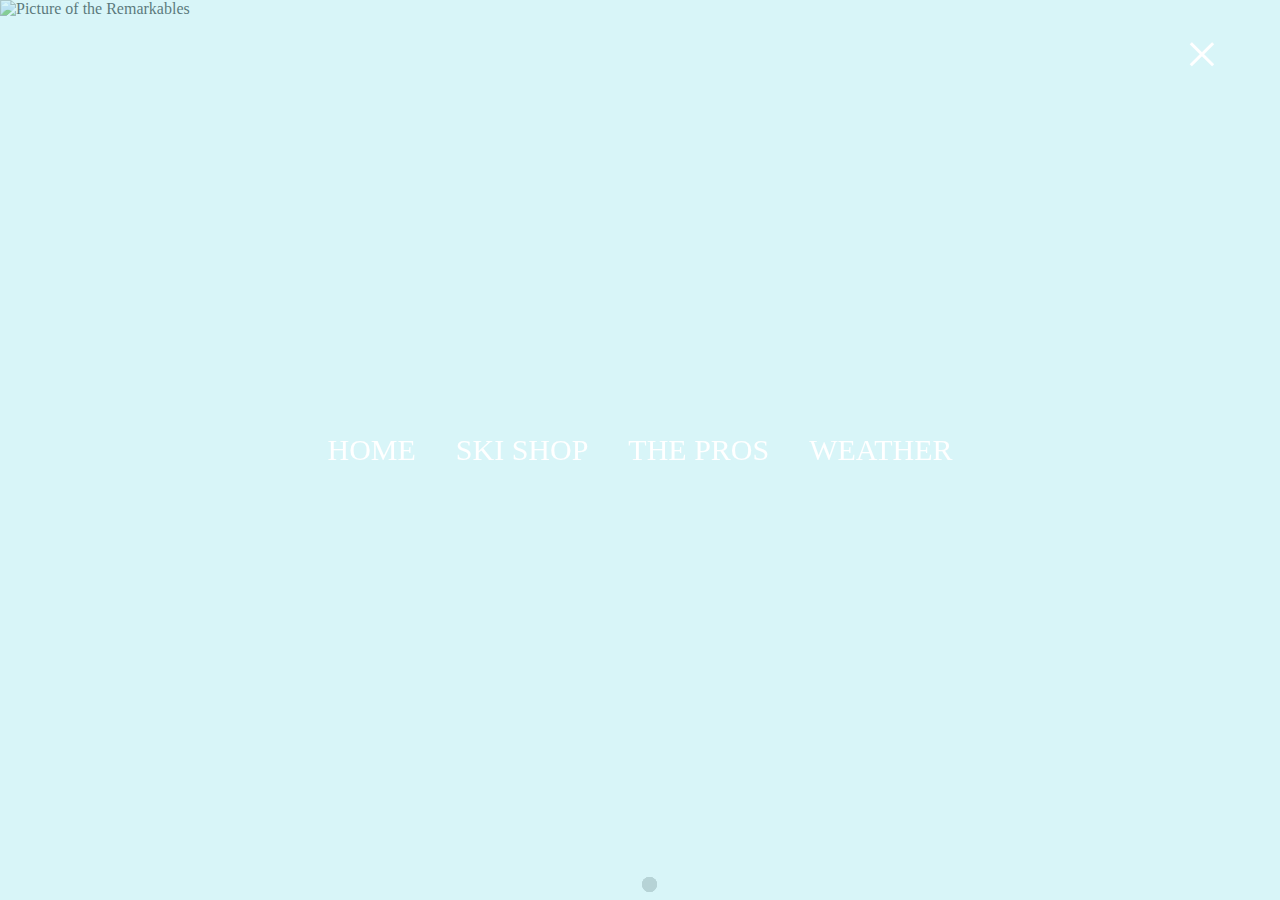
==== index.html @ 7c12184e "Started new page and fixed home page errors from validator" ====
<!DOCTYPE html>
<html lang="en">
<head>
  <meta charset="UTF-8">
  <meta name="viewport" content="width=device-width, initial-scale=1.0">
  <meta http-equiv="X-UA-Compatible" content="ie=edge">
  <title>Skiers paradise</title>
  <link rel="stylesheet" href="style.css">
</head>
<body>
  <div id="overlay">
    <a href="javascript:void(0)" id="closebtn" onclick="off()">&times;</a>
    <div id="navover">
      <a href="index.html">HOME</a>
      <a href="shop.html">SKI SHOP</a>
      <a href="#">THE PROS</a>
      <a href="#">WEATHER</a>
    </div>
  </div>


  <div class="slideshow-container">
    <div class="mySlide fade">
      <img src="remarks.jpg" alt="Picture of the Remarkables">
    </div>

    <div class="mySlide fade">
      <img src="coronet.jpg" alt="Picture of Coronet Peak">
    </div>

    <div class="mySlide fade">
      <img src="remarks2.jpg" alt="Picture of the Remarkables">
    </div>

    <div class="mySlide fade">
      <img src="nightski.jpg" alt="Night skiing up Coronet Peak">
    </div>
    <div style="text-align:center">
      <span class="dot" onclick="currentSlide(1)"></span>
      <span class="dot" onclick="currentSlide(2)"></span>
      <span class="dot" onclick="currentSlide(3)"></span>
      <span class="dot" onclick="currentSlide(4)"></span>
    </div>
  </div>
  <div id="underlay">
    <nav id="navigation1">
      <div class="nav-item"><a href="index.html">HOME</a></div>
      <div class="nav-item"><a href="shop.html">SKI SHOP</a></div>
      <div class="nav-item"><a href="#">THE PROS</a></div>
      <div class="nav-item"><a href="#">WEATHER</a></div>
    </nav>
    <div class="sidenav">
      <button id="openbtn" onclick="openNav()">&#9776; Menu</button>
      <div id="navigation2">
        <div class="sidepanel" id="mySidepanel">
          <a href="javascript:void(0)" class="xbtn" onclick="closeNav()">&times;</a>
          <a href="index.html">HOME</a>
          <a href="shop.html">SKI SHOP</a>
          <a href="#">THE PROS</a>
          <a href="#">WEATHER</a>
        </div>
    </div>
    </div>

    <div class="wrapper">
      <div class="text">
        <p>Coronet Peak and Remarkables are the two main Ski fields within the Queenstown region. The mountains are hugely popular and are incredibly significant wihin the Wakatipu basin. Every year, hundreds of thousands flock to the ski fields to get a piece of that paradise. The ski fields have provided the region with lots of jobs and infastructure. This website has everything that you need to take your skiing in New Zealand to the next level. Pick up some awesome gear at our online shop, watch some pros shred the powder and find out about the history of our wonderful ski fields.</p>
      </div>
    </div>
    <footer>
      <div class="footers">
        <div class="f-col1">
          <p>Come check us out or get in touch! </p>
          <p>PH: 025212313442</p>
          <p>EM: skiing@queenstown.com</p>
        </div>
        <div class="f-col2">
        <iframe src="https://www.google.com/maps/embed?pb=!1m18!1m12!1m3!1d2821.8635431935922!2d168.74926758948334!3d-45.02476967418438!2m3!1f0!2f0!3f0!3m2!1i1024!2i768!4f13.1!3m3!1m2!1s0xa9d51d9d00000007%3A0x9b0ca3469a313661!2sWakatipu%20High%20School!5e0!3m2!1sen!2snz!4v1630272941429!5m2!1sen!2snz" style="border:0;" allowfullscreen="" loading="lazy"></iframe>
      </div>
    </div>
    </footer>
  </div>
  <script src="script.js" charset="utf-8"></script>
</body>
</html>
---- style.css ----
* {
  margin: 0;
  padding: 0;
  box-sizing: border-box;
  --main-colour: #00BCD4;
  --accent-colour: #536DFE;
  --background-colour: #BDBDBD;
  --overlay-colour: #B2EBF2;
}


.slideshow-container {
  position: relative;
  margin: auto;
  height: 100vh;

}
.mySlide img {
  width: 100%;
  height: 100vh;
  object-fit: cover;
}

.mySlide {
  display: none;
  height: 100vh;
}
.numtext{
  color: #f2f2f2;
  font-size: 12px;
  padding: 8px 12px;
  position: absolute;
  top: 0;
}

.dot {
  cursor: pointer;
  height: 15px;
  width: 15px;
  margin: 0 2px;
  background-color: #bbb;
  border-radius: 50%;
  display: inline-block;
  transition: background-color 0.6s ease;
  position: absolute;
  bottom: 8px;

}

.active, .dot:hover {
  background-color: #717171;
}
.fade {
  -webkit-animation-name: fade;
  -webkit-animation-duration: 1.5s;
  animation-name: fade;
  animation-duration: 1.5;
}

@-webkit-keyframes fade {
  from {opacity: .2}
  to {opacity: .5}
}

@keyframes fade {
  from {opacity: .2}
  to {opacity: .5}
}

nav {
  display: flex;
  position: fixed;
  align-items: baseline;
  background-color: var(--main-colour);
  width: 100%;
  color: white;
  top: 0;
  left: 0;
  z-index: 1;
  transition: top 0.3s;
}
.nav-item {
  text-align: center;
  flex-grow: 1;
  padding: 20px;
  font-size: 18px;
  transition: 1s;
}

.nav-item:hover {
  cursor: pointer;
  background-color: var(--accent-colour);
  transition: 1s ease;
}

a {
  text-decoration: none;
  color: white;
}

.sidenav {
  display: none;
}

.sidepanel {
  width: 0;
  height: 100vh;
  position: fixed;
  z-index: 1;
  top: 0;
  right: 0;
  background-color: var(--background-colour);
  overflow-x: hidden;
  padding-top: 60px;
  transition: 0.5s;

}
.sidepanel a {
  padding: 8px 8px 8px 32px;
  text-decoration: none;
  font-size: 25px;
  color: #818181;
  display: block;
  transition: 0.3s;
}
.sidepanel a:hover {
  color: #f1f1f1;
}
.sidepanel .xbtn {
  position: absolute;
  top: 0;
  right: 25px;
  font-size: 36px;
  margin-left: 50px;
}
#openbtn {
  display: block;
  font-size: 20px;
  cursor: pointer;
  background-color: #111;
  color: white;
  padding: 10px 15px;
  border: none;
  top: 0;
  right: 0;
  height: 60px;
  z-index: initial;
  position: fixed;
}

#openbtn:hover {
  background-color: #444;
}


#overlay {
  position: fixed;
  display: flex;
  flex-direction: column;
  justify-content: center;
  align-items: center;
  width: 100%;
  height: 100%;
  top: 0;
  left: 0;
  right: 0;
  bottom: 0;
  background-color:  rgba(178, 235, 242, 0.5);
  overflow-x: hidden;
  z-index: 2;
  cursor: pointer;
  align-content: center;
  transition: 0.5s;
}

#navover {
  display: flex;
  justify-content: center;
  width: 100%;
  font-size: 30px;

}

#navover a {
  padding: 10px 20px;
}

#overlay #closebtn {
  width: 50px;
  position: absolute;
  top: 20px;
  right: 45px;
  font-size: 60px;
}

#underlay {
  display: none;
  transition: 0.5s;
}

.wrapper {
  width: 65%;
  margin: 0 auto;
}

.text {
  padding: 40px;
  font-size: 22px;
  margin: 20px 0;
  background-color: var(--background-colour);
}

footer {
  background: var(--main-colour);
  padding: 20px 0;
}

.footers {
  max-width: 65%;
  display: flex;
  margin: 0 auto;
  flex-direction: row;
}
.f-col1 {
  flex: 1;
  color: white;
}
footer p {
  padding: 5px;
}
iframe {
  width: 100%;
}
.f-col2 {
  flex: 1;
}


#showcase{
  background-image: url('shopphoto.jpg');
  height: 100vh;
  width: 100%;
  background-size: cover;
  background-position: center;
  display: flex;
  flex-direction: column;
  justify-content: center;
  align-items: center;
  color: white;
}
#showcase h1 {
  font-size: 50px;
}
#showcase p {
  font-size: 18px;
}

#skishop {
  margin: 0 auto;
  width: 80%;
  display: grid;
  grid-template-columns: 1fr 1fr;
  column-gap: 20px;
  padding: 20px;
}


.card {
  box-shadow: 0 4px 8px 0 rgba(0, 0, 0, 0.2);
  margin: auto;
  text-align: center;
  padding: 20px;
}
.card img {
  width: 100%;
}
.price {
  color: grey;
  font-size: 22px;
}
.card button {
  border: none;
  outline: 0;
  padding: 20px;
  color: white;
  background-color: #000;
  text-align: center;
  cursor: pointer;
  width: 100%;
  font-size: 18px;
}
.card button:hover {
  opacity: 0.7;
}


@media and (max-width: 1300px) {
  .sidenav {
    display: block;
  }
  .navigation1 {
    display: none;
  }
}
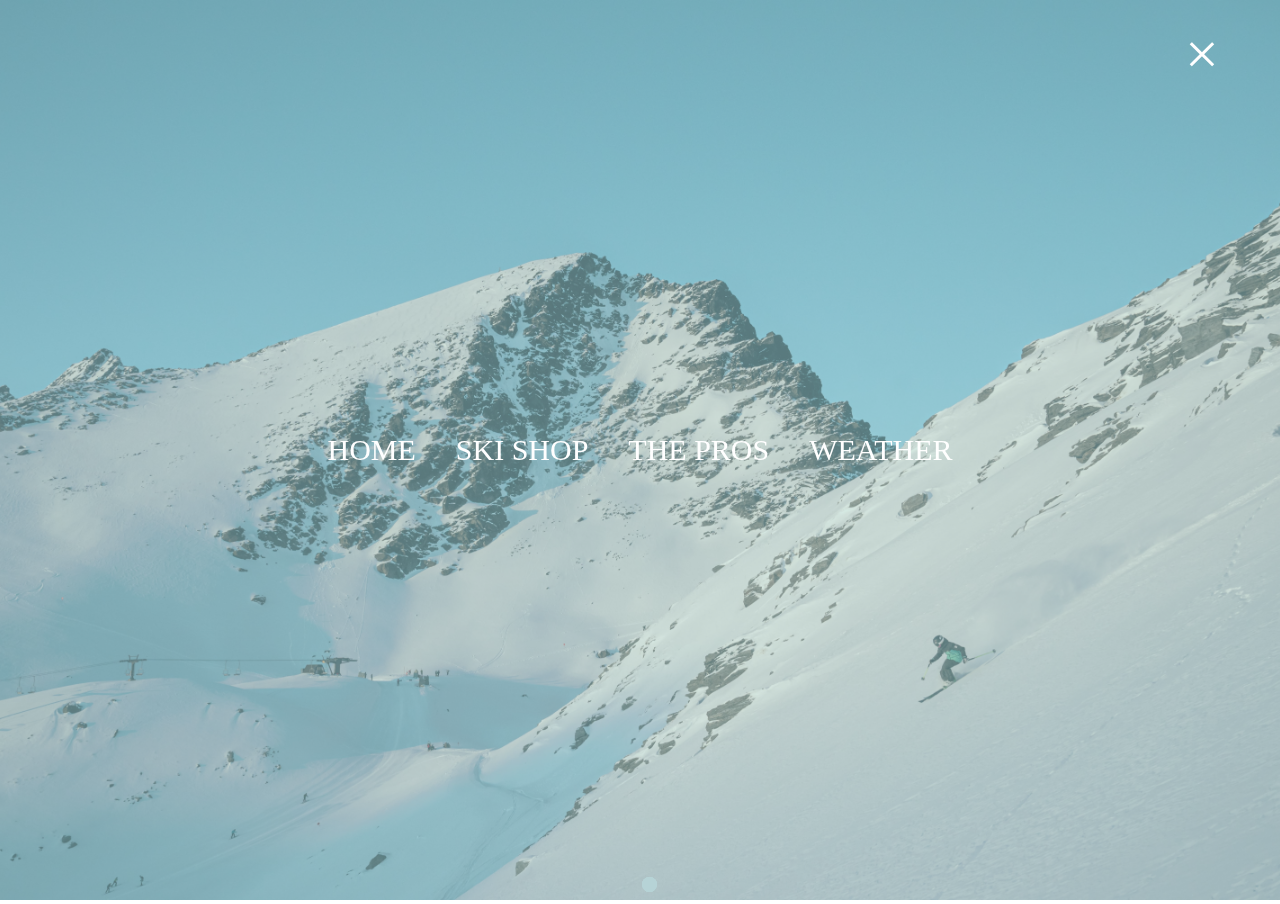
==== commit bf72b58c: "Compressed the images to make them smaller and the website less laggy" ====
--- a/index.html
+++ b/index.html
@@ -21,19 +21,19 @@
 
   <div class="slideshow-container">
     <div class="mySlide fade">
-      <img src="remarks.jpg" alt="Picture of the Remarkables">
+      <img src="remarks-min.jpg" alt="Picture of the Remarkables">
     </div>
 
     <div class="mySlide fade">
-      <img src="coronet.jpg" alt="Picture of Coronet Peak">
+      <img src="coronet-min.jpg" alt="Picture of Coronet Peak">
     </div>
 
     <div class="mySlide fade">
-      <img src="remarks2.jpg" alt="Picture of the Remarkables">
+      <img src="remarks2-min.jpg" alt="Picture of the Remarkables">
     </div>
 
     <div class="mySlide fade">
-      <img src="nightski.jpg" alt="Night skiing up Coronet Peak">
+      <img src="nightski-min.jpg" alt="Night skiing up Coronet Peak">
     </div>
     <div style="text-align:center">
       <span class="dot" onclick="currentSlide(1)"></span>
@@ -56,7 +56,7 @@
           <a href="javascript:void(0)" class="xbtn" onclick="closeNav()">&times;</a>
           <a href="index.html">HOME</a>
           <a href="shop.html">SKI SHOP</a>
-          <a href="#">THE PROS</a>
+          <a href="pros.html">THE PROS</a>
           <a href="#">WEATHER</a>
         </div>
     </div>
--- a/style.css
+++ b/style.css
@@ -56,7 +56,7 @@
   -webkit-animation-name: fade;
   -webkit-animation-duration: 1.5s;
   animation-name: fade;
-  animation-duration: 1.5;
+  animation-duration: 1.5s;
 }
 
 @-webkit-keyframes fade {
@@ -239,7 +239,7 @@
 
 
 #showcase{
-  background-image: url('shopphoto.jpg');
+  background-image: url('shopphoto-min.jpg');
   height: 100vh;
   width: 100%;
   background-size: cover;
@@ -266,11 +266,11 @@
   padding: 20px;
 }
 
-
 .card {
   box-shadow: 0 4px 8px 0 rgba(0, 0, 0, 0.2);
   margin: auto;
   text-align: center;
+  height: 750px;
   padding: 20px;
 }
 .card img {
@@ -280,23 +280,77 @@
   color: grey;
   font-size: 22px;
 }
-.card button {
+.btn {
   border: none;
   outline: 0;
-  padding: 20px;
+  display: inline-block;
+  padding: 12px;
   color: white;
   background-color: #000;
   text-align: center;
   cursor: pointer;
   width: 100%;
   font-size: 18px;
-}
-.card button:hover {
+  transition: 0.5s;
+}
+.btn:hover {
   opacity: 0.7;
-}
-
-
-@media and (max-width: 1300px) {
+  transition: 0.5s;
+}
+
+#proinfo {
+  margin: 0 auto;
+  width: 80%;
+  display: grid;
+  grid-template-columns: 1fr;
+  column-gap: 20px;
+  padding: 20px;
+}
+.procard {
+  box-shadow: 0 4px 8px 0 rgba(0, 0, 0, 0.2);
+  margin: auto;
+  text-align: center;
+  padding: 20px;
+}
+.procard img {
+  width: 100%;
+}
+.ski {
+  color: black;
+  text-decoration: none;
+  transition: 0.5s;
+}
+.ski:hover {
+  text-decoration: underline;
+  transition: 0.5s;
+  color: red;
+}
+.gap-fill {
+  background-image: url("thovex-min.jpg");
+  height: 300px;
+  background-size: cover;
+  background-attachment: fixed;
+}
+#showcasepro {
+  background-image: url('cp3-min.jpg');
+  height: 100vh;
+  width: 100%;
+  background-size: cover;
+  background-position: center;
+  display: flex;
+  flex-direction: column;
+  justify-content: center;
+  align-items: center;
+  color: white;
+}
+#showcasepro h1 {
+  font-size: 50px;
+}
+#showcasepro p {
+  font-size: 18px;
+}
+
+@media only screen and (max-width: 600px) {
   .sidenav {
     display: block;
   }
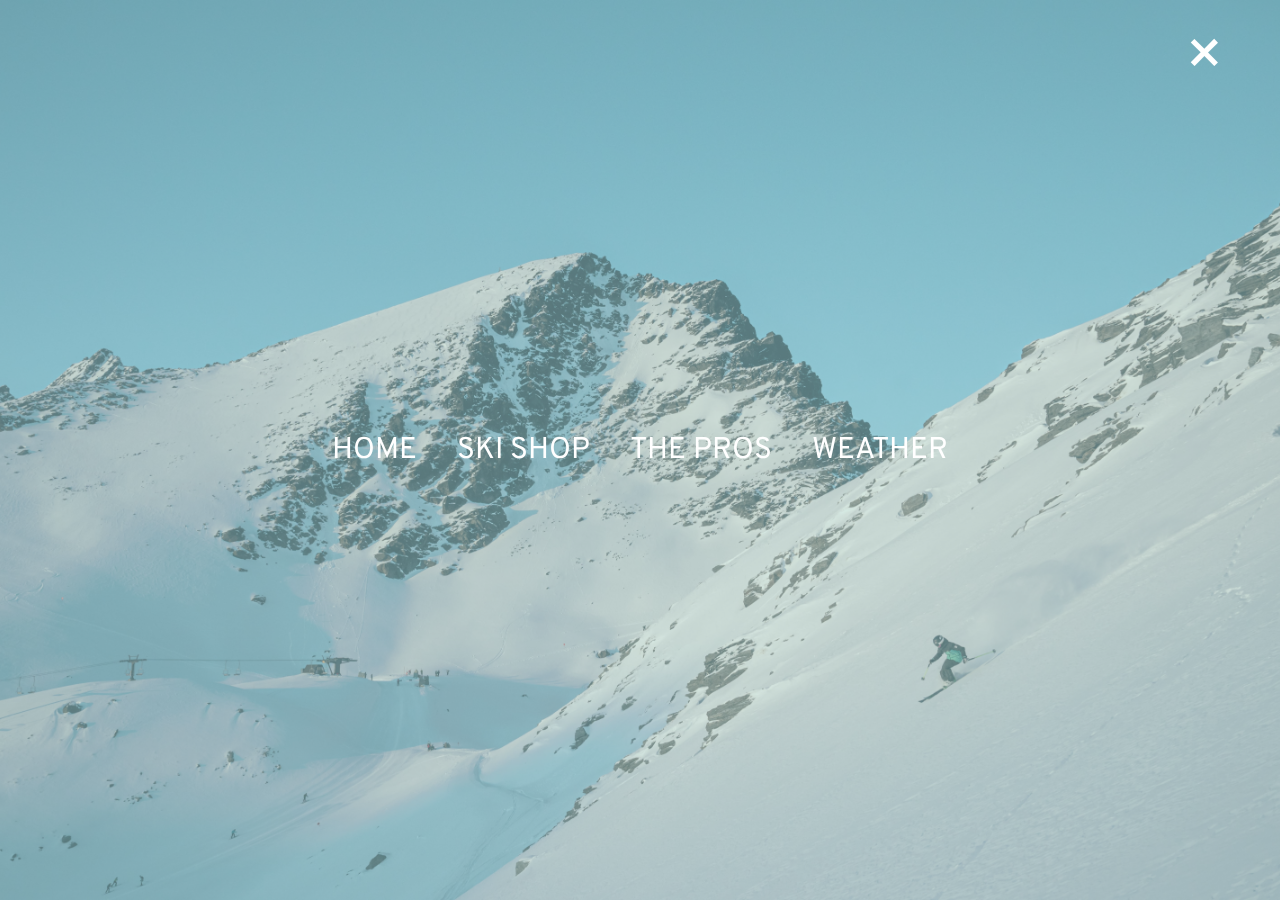
==== commit 9239d1d7: "Tried Ovicho and Overpass fonts" ====
--- a/index.html
+++ b/index.html
@@ -34,12 +34,6 @@
 
     <div class="mySlide fade">
       <img src="nightski-min.jpg" alt="Night skiing up Coronet Peak">
-    </div>
-    <div style="text-align:center">
-      <span class="dot" onclick="currentSlide(1)"></span>
-      <span class="dot" onclick="currentSlide(2)"></span>
-      <span class="dot" onclick="currentSlide(3)"></span>
-      <span class="dot" onclick="currentSlide(4)"></span>
     </div>
   </div>
   <div id="underlay">
--- a/style.css
+++ b/style.css
@@ -1,3 +1,13 @@
+@import url('https://fonts.googleapis.com/css2?family=Overpass&display=swap');
+@import url('https://fonts.googleapis.com/css2?family=Overpass&display=swap');
+
+p {
+  font-family: 'Overpass', sans-serif;
+}
+h1 {
+  font-family: 'Overpass', sans-serif;
+}
+
 
 
 * {
@@ -98,6 +108,7 @@
 a {
   text-decoration: none;
   color: white;
+  font-family: 'Overpass', sans-serif;
 }
 
 .sidenav {
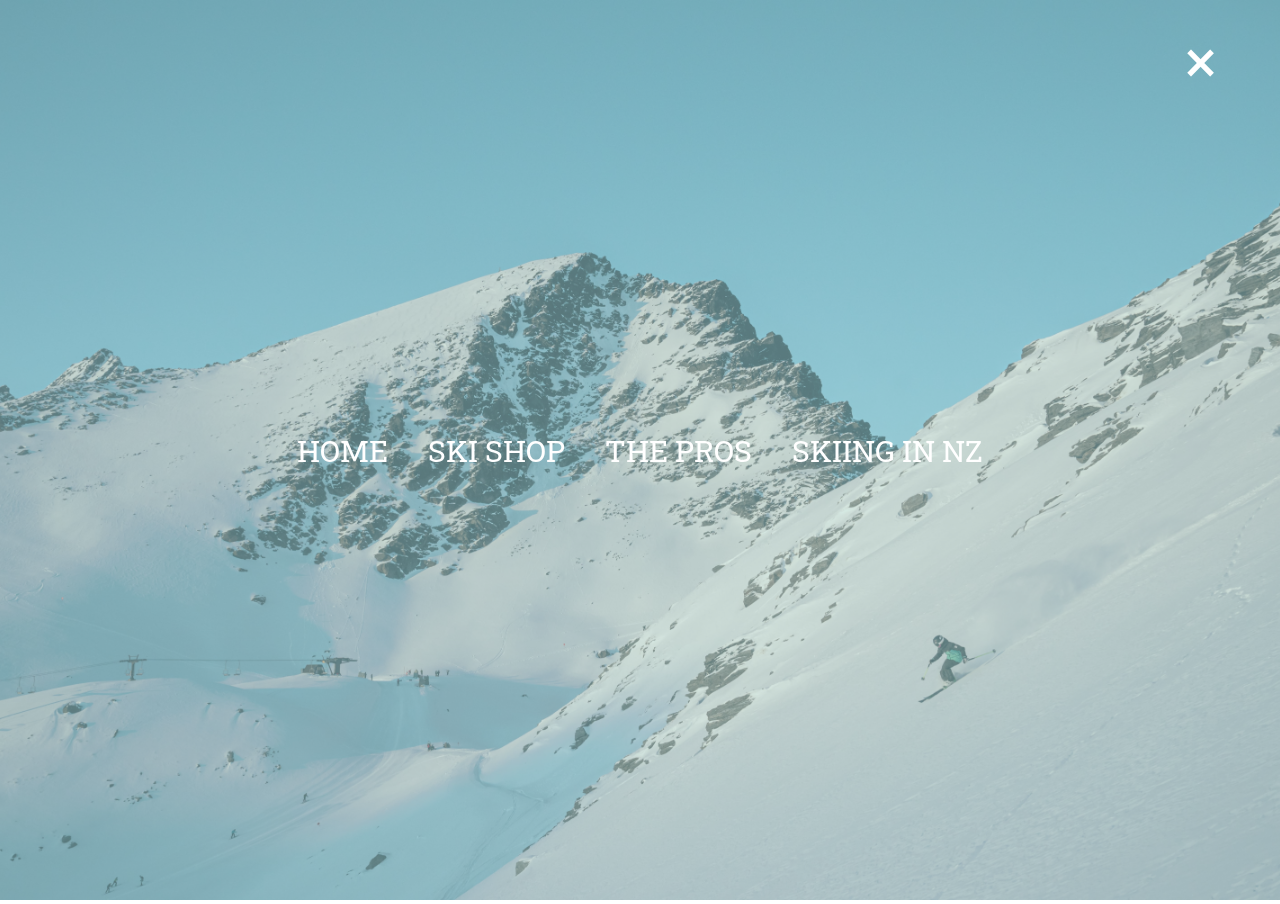
==== commit 358ea533: "Added new page, comments on css and testing background colour change on card" ====
--- a/index.html
+++ b/index.html
@@ -13,26 +13,26 @@
     <div id="navover">
       <a href="index.html">HOME</a>
       <a href="shop.html">SKI SHOP</a>
-      <a href="#">THE PROS</a>
-      <a href="#">WEATHER</a>
+      <a href="pros.html">THE PROS</a>
+      <a href="skinz.html">SKIING IN NZ</a>
     </div>
   </div>
 
 
   <div class="slideshow-container">
-    <div class="mySlide fade">
+    <div class="mySlide">
       <img src="remarks-min.jpg" alt="Picture of the Remarkables">
     </div>
 
-    <div class="mySlide fade">
+    <div class="mySlide">
       <img src="coronet-min.jpg" alt="Picture of Coronet Peak">
     </div>
 
-    <div class="mySlide fade">
+    <div class="mySlide">
       <img src="remarks2-min.jpg" alt="Picture of the Remarkables">
     </div>
 
-    <div class="mySlide fade">
+    <div class="mySlide">
       <img src="nightski-min.jpg" alt="Night skiing up Coronet Peak">
     </div>
   </div>
@@ -40,8 +40,8 @@
     <nav id="navigation1">
       <div class="nav-item"><a href="index.html">HOME</a></div>
       <div class="nav-item"><a href="shop.html">SKI SHOP</a></div>
-      <div class="nav-item"><a href="#">THE PROS</a></div>
-      <div class="nav-item"><a href="#">WEATHER</a></div>
+      <div class="nav-item"><a href="pros.html">THE PROS</a></div>
+      <div class="nav-item"><a href="skinz.html">SKIING IN NZ</a></div>
     </nav>
     <div class="sidenav">
       <button id="openbtn" onclick="openNav()">&#9776; Menu</button>
@@ -51,7 +51,7 @@
           <a href="index.html">HOME</a>
           <a href="shop.html">SKI SHOP</a>
           <a href="pros.html">THE PROS</a>
-          <a href="#">WEATHER</a>
+          <a href="skinz.html">SKIING IN NZ</a>
         </div>
     </div>
     </div>
--- a/style.css
+++ b/style.css
@@ -1,11 +1,10 @@
 @import url('https://fonts.googleapis.com/css2?family=Overpass&display=swap');
-@import url('https://fonts.googleapis.com/css2?family=Overpass&display=swap');
-
+@import url('https://fonts.googleapis.com/css2?family=Roboto+Slab&display=swap');
 p {
   font-family: 'Overpass', sans-serif;
 }
-h1 {
-  font-family: 'Overpass', sans-serif;
+h1, h2, h3 {
+  font-family: 'Roboto Slab', serif;
 }
 
 
@@ -19,8 +18,7 @@
   --background-colour: #BDBDBD;
   --overlay-colour: #B2EBF2;
 }
-
-
+/* Home page CSS*/
 .slideshow-container {
   position: relative;
   margin: auto;
@@ -45,40 +43,7 @@
   top: 0;
 }
 
-.dot {
-  cursor: pointer;
-  height: 15px;
-  width: 15px;
-  margin: 0 2px;
-  background-color: #bbb;
-  border-radius: 50%;
-  display: inline-block;
-  transition: background-color 0.6s ease;
-  position: absolute;
-  bottom: 8px;
-
-}
-
-.active, .dot:hover {
-  background-color: #717171;
-}
-.fade {
-  -webkit-animation-name: fade;
-  -webkit-animation-duration: 1.5s;
-  animation-name: fade;
-  animation-duration: 1.5s;
-}
-
-@-webkit-keyframes fade {
-  from {opacity: .2}
-  to {opacity: .5}
-}
-
-@keyframes fade {
-  from {opacity: .2}
-  to {opacity: .5}
-}
-
+/*Navigation bar CSS*/
 nav {
   display: flex;
   position: fixed;
@@ -108,9 +73,10 @@
 a {
   text-decoration: none;
   color: white;
-  font-family: 'Overpass', sans-serif;
-}
-
+  font-family: 'Roboto Slab', serif;
+}
+
+/*Mobile navigation CSS*/
 .sidenav {
   display: none;
 }
@@ -165,7 +131,7 @@
   background-color: #444;
 }
 
-
+/*Over and Underlay CSS*/
 #overlay {
   position: fixed;
   display: flex;
@@ -210,7 +176,7 @@
   display: none;
   transition: 0.5s;
 }
-
+/*Card CSS*/
 .wrapper {
   width: 65%;
   margin: 0 auto;
@@ -223,6 +189,7 @@
   background-color: var(--background-colour);
 }
 
+/*Footer CSS*/
 footer {
   background: var(--main-colour);
   padding: 20px 0;
@@ -279,6 +246,7 @@
 
 .card {
   box-shadow: 0 4px 8px 0 rgba(0, 0, 0, 0.2);
+  background-color: var(--background-colour);
   margin: auto;
   text-align: center;
   height: 750px;
@@ -338,6 +306,18 @@
 }
 .gap-fill {
   background-image: url("thovex-min.jpg");
+  height: 300px;
+  background-size: cover;
+  background-attachment: fixed;
+}
+.gap-fill2 {
+  background-image: url("glen2.jpg");
+  height: 300px;
+  background-size: cover;
+  background-attachment: fixed;
+}
+.gap-fill3 {
+  background-image: url("tannerhall-min.jpg");
   height: 300px;
   background-size: cover;
   background-attachment: fixed;
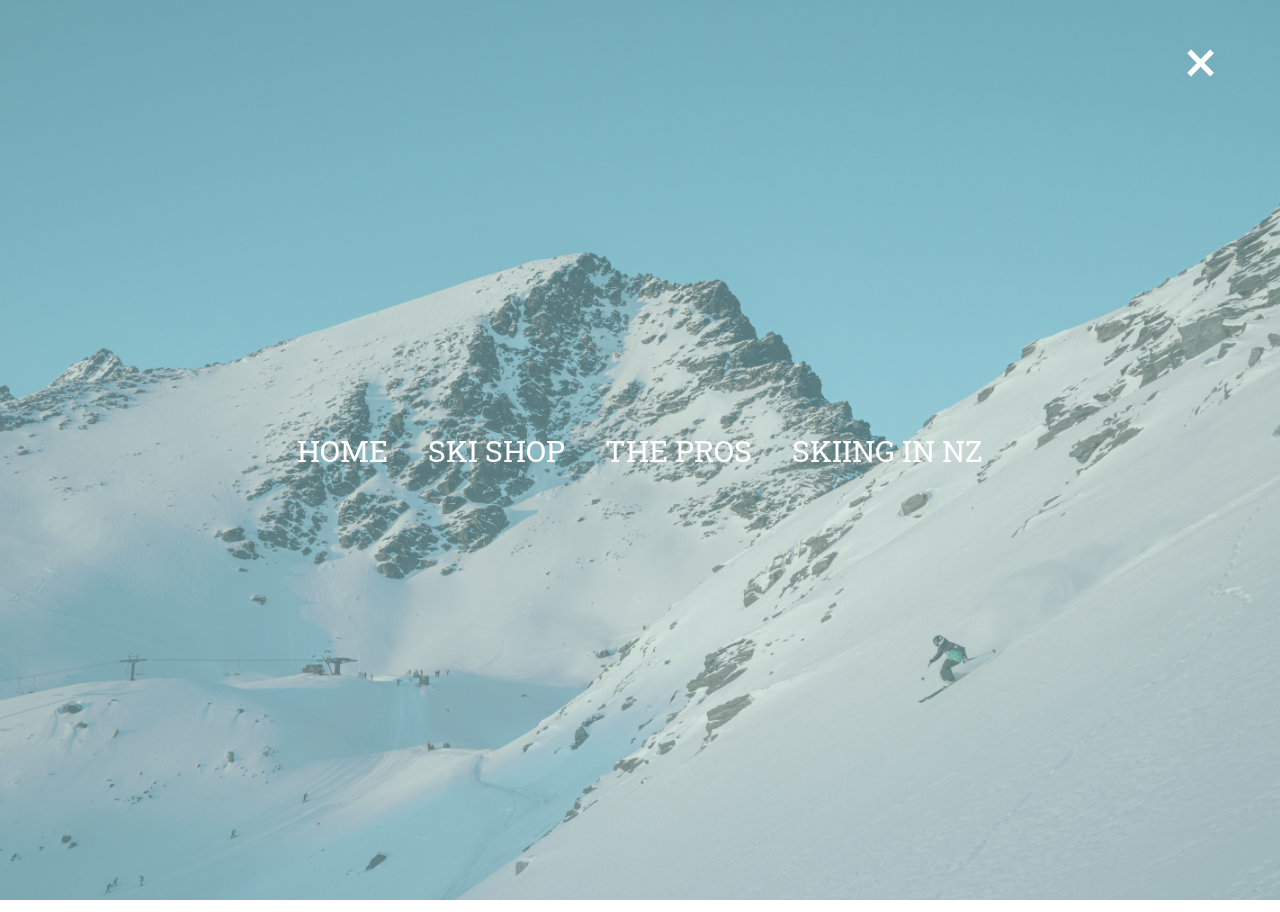
==== commit 72131593: "Removed redunant code" ====
--- a/index.html
+++ b/index.html
@@ -34,7 +34,7 @@
 
     <div class="mySlide">
       <img src="nightski-min.jpg" alt="Night skiing up Coronet Peak">
-    </div>
+    </div>    
   </div>
   <div id="underlay">
     <nav id="navigation1">
--- a/style.css
+++ b/style.css
@@ -23,8 +23,9 @@
   position: relative;
   margin: auto;
   height: 100vh;
-
-}
+  font-size: 50px;
+}
+
 .mySlide img {
   width: 100%;
   height: 100vh;
@@ -35,13 +36,7 @@
   display: none;
   height: 100vh;
 }
-.numtext{
-  color: #f2f2f2;
-  font-size: 12px;
-  padding: 8px 12px;
-  position: absolute;
-  top: 0;
-}
+
 
 /*Navigation bar CSS*/
 nav {
@@ -183,6 +178,7 @@
 }
 
 .text {
+  text-align: center;
   padding: 40px;
   font-size: 22px;
   margin: 20px 0;
@@ -215,7 +211,7 @@
   flex: 1;
 }
 
-
+/*Shop CSS*/
 #showcase{
   background-image: url('shopphoto-min.jpg');
   height: 100vh;
@@ -246,7 +242,6 @@
 
 .card {
   box-shadow: 0 4px 8px 0 rgba(0, 0, 0, 0.2);
-  background-color: var(--background-colour);
   margin: auto;
   text-align: center;
   height: 750px;
@@ -277,6 +272,7 @@
   transition: 0.5s;
 }
 
+/*Pros CSS*/
 #proinfo {
   margin: 0 auto;
   width: 80%;
@@ -341,7 +337,37 @@
   font-size: 18px;
 }
 
-@media only screen and (max-width: 600px) {
+/*Ski NZ CSS*/
+#showcaseskinz {
+  background-image: url('freeride-min.jpg');
+  height: 100vh;
+  width: 100%;
+  background-size: cover;
+  background-position: center;
+  display: flex;
+  flex-direction: column;
+  justify-content: center;
+  align-items: center;
+  color: white;
+}
+#showcaseskinz h1 {
+  font-size: 50px;
+}
+#showcaseskinz p {
+  font-size: 18px;
+}
+.text h1 {
+  text-align: center;
+}
+.text img {
+  width: 100%;
+}
+
+
+
+
+/*Media Queries*/
+@media only screen and (max-width: 800px) {
   .sidenav {
     display: block;
   }
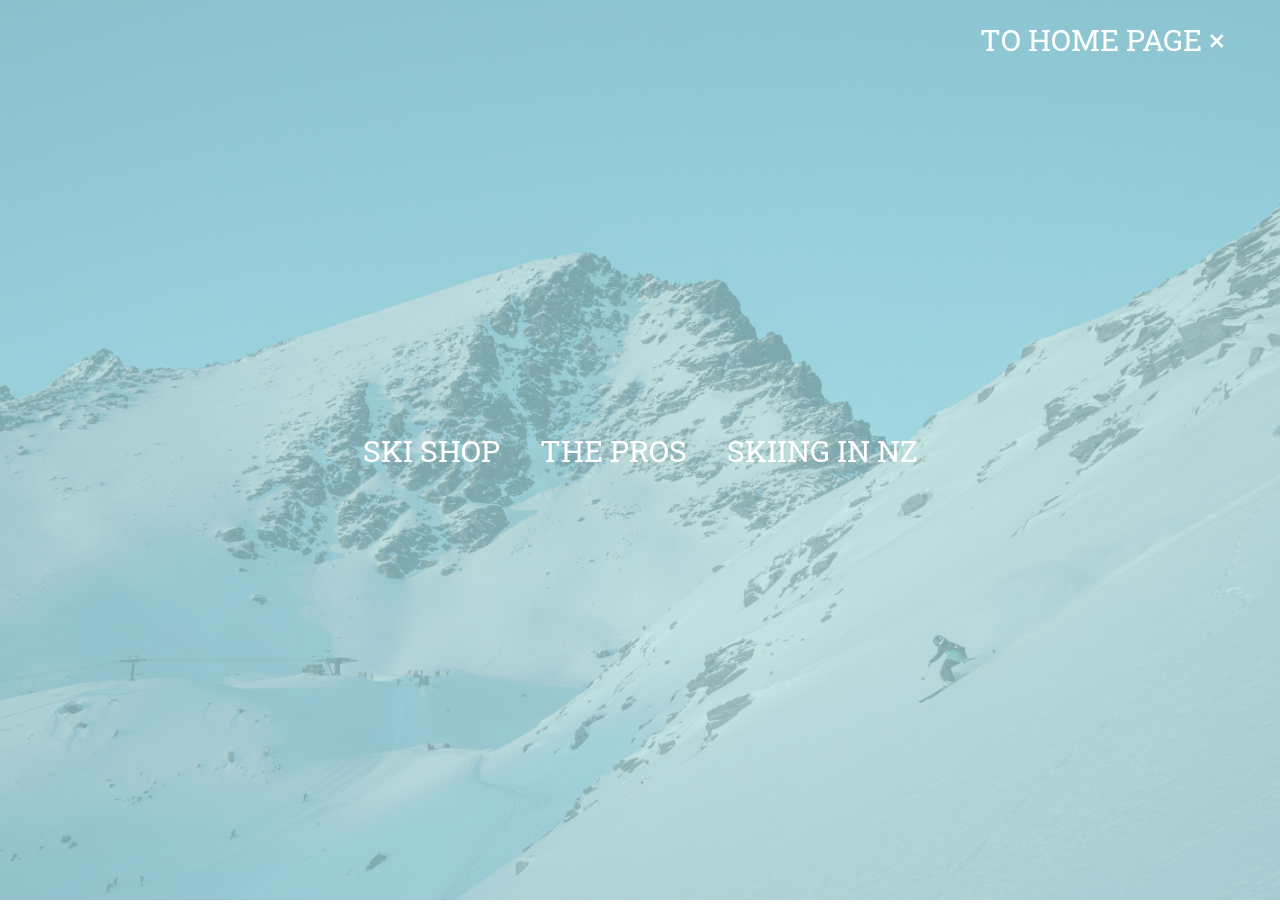
==== commit 47014fdf: "Fixed problems my testing found" ====
--- a/index.html
+++ b/index.html
@@ -9,9 +9,8 @@
 </head>
 <body>
   <div id="overlay">
-    <a href="javascript:void(0)" id="closebtn" onclick="off()">&times;</a>
+    <a href="javascript:void(0)" id="closebtn" onclick="off()">TO HOME PAGE &times;</a>
     <div id="navover">
-      <a href="index.html">HOME</a>
       <a href="shop.html">SKI SHOP</a>
       <a href="pros.html">THE PROS</a>
       <a href="skinz.html">SKIING IN NZ</a>
@@ -34,7 +33,7 @@
 
     <div class="mySlide">
       <img src="nightski-min.jpg" alt="Night skiing up Coronet Peak">
-    </div>    
+    </div>
   </div>
   <div id="underlay">
     <nav id="navigation1">
--- a/style.css
+++ b/style.css
@@ -14,9 +14,10 @@
   padding: 0;
   box-sizing: border-box;
   --main-colour: #00BCD4;
-  --accent-colour: #536DFE;
+  --accent-colour: #5468FE;
   --background-colour: #BDBDBD;
   --overlay-colour: #B2EBF2;
+  --secondarytext-colour: #757575;
 }
 /* Home page CSS*/
 .slideshow-container {
@@ -111,7 +112,7 @@
   display: block;
   font-size: 20px;
   cursor: pointer;
-  background-color: #111;
+  background-color: var(--main-colour);
   color: white;
   padding: 10px 15px;
   border: none;
@@ -120,10 +121,11 @@
   height: 60px;
   z-index: initial;
   position: fixed;
+  transition: 1s;
 }
 
 #openbtn:hover {
-  background-color: #444;
+  background-color: var(--accent-colour);
 }
 
 /*Over and Underlay CSS*/
@@ -139,7 +141,7 @@
   left: 0;
   right: 0;
   bottom: 0;
-  background-color:  rgba(178, 235, 242, 0.5);
+  background-color:  rgba(178, 235, 242, 0.7);
   overflow-x: hidden;
   z-index: 2;
   cursor: pointer;
@@ -160,12 +162,14 @@
 }
 
 #overlay #closebtn {
-  width: 50px;
+  width: 300px;
   position: absolute;
   top: 20px;
-  right: 45px;
-  font-size: 60px;
-}
+  right: 0px;
+  font-size: 30px;
+}
+
+
 
 #underlay {
   display: none;
@@ -179,6 +183,7 @@
 
 .text {
   text-align: center;
+  box-shadow: 0 4px 8px 0 rgba(0, 0, 0, 0.2);
   padding: 40px;
   font-size: 22px;
   margin: 20px 0;
@@ -225,10 +230,16 @@
   color: white;
 }
 #showcase h1 {
-  font-size: 50px;
+  font-size: 36px;
+  padding: 10px;
+  background-color: black;
+  border-radius: 20px;
 }
 #showcase p {
   font-size: 18px;
+  padding: 5px;
+  background-color: black;
+  border-radius: 20px;
 }
 
 #skishop {
@@ -241,17 +252,18 @@
 }
 
 .card {
-  box-shadow: 0 4px 8px 0 rgba(0, 0, 0, 0.2);
+  background-color: var(--background-colour);
   margin: auto;
   text-align: center;
-  height: 750px;
+  height: 760px;
+  margin-top: 20px;
   padding: 20px;
 }
 .card img {
   width: 100%;
 }
 .price {
-  color: grey;
+  color: var(--secondarytext-colour);
   font-size: 22px;
 }
 .btn {
@@ -260,15 +272,16 @@
   display: inline-block;
   padding: 12px;
   color: white;
-  background-color: #000;
+  background-color: var(--main-colour);
   text-align: center;
   cursor: pointer;
   width: 100%;
   font-size: 18px;
+  border-radius: 20px;
   transition: 0.5s;
 }
 .btn:hover {
-  opacity: 0.7;
+  background-color: var(--accent-colour);
   transition: 0.5s;
 }
 
@@ -283,12 +296,19 @@
 }
 .procard {
   box-shadow: 0 4px 8px 0 rgba(0, 0, 0, 0.2);
+  background-color: var(--background-colour);
   margin: auto;
   text-align: center;
   padding: 20px;
 }
 .procard img {
   width: 100%;
+}
+.procard p {
+  padding: 10px;
+}
+.procard h3 {
+  padding: 10px;
 }
 .ski {
   color: black;
@@ -298,7 +318,7 @@
 .ski:hover {
   text-decoration: underline;
   transition: 0.5s;
-  color: red;
+  color: var(--accent-colour);
 }
 .gap-fill {
   background-image: url("thovex-min.jpg");
@@ -331,10 +351,16 @@
   color: white;
 }
 #showcasepro h1 {
-  font-size: 50px;
+  font-size: 36px;
+  padding: 10px;
+  background-color: black;
+  border-radius: 20px;
 }
 #showcasepro p {
   font-size: 18px;
+  padding: 5px;
+  background-color: black;
+  border-radius: 20px;
 }
 
 /*Ski NZ CSS*/
@@ -351,10 +377,16 @@
   color: white;
 }
 #showcaseskinz h1 {
-  font-size: 50px;
+  font-size: 36px;
+  padding: 10px;
+  background-color: black;
+  border-radius: 20px;
 }
 #showcaseskinz p {
   font-size: 18px;
+  padding: 5px;
+  background-color: black;
+  border-radius: 20px;
 }
 .text h1 {
   text-align: center;
@@ -371,7 +403,11 @@
   .sidenav {
     display: block;
   }
-  .navigation1 {
+  nav {
     display: none;
   }
-}
+  #skishop {
+    grid-template-columns: 1fr;
+    padding: 50px;
+  }
+}
